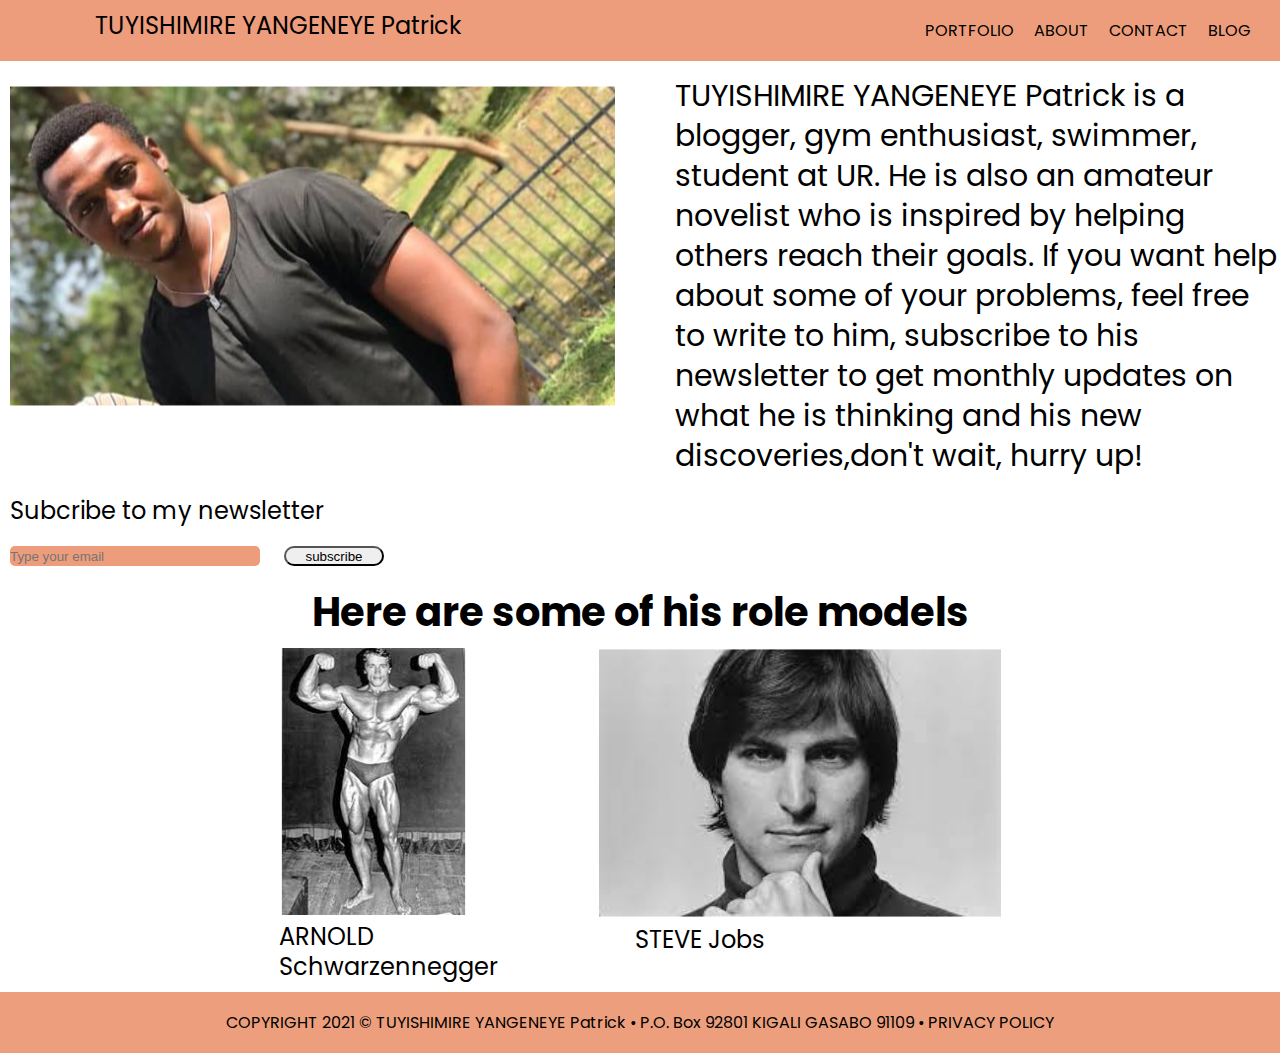
==== index.html @ 40ff32dd "feature(flight):fixed a link problem" ====
<!DOCTYPE html>
<html lang="en">
  <head>
    <meta charset="UTF-8" />
    <meta http-equiv="X-UA-Compatible" content="IE=edge" />
    <meta name="viewport" content="width=device-width, initial-scale=1.0" />
    <link rel="stylesheet" href="./css/index.css" />
    <title>portfolio</title>
  </head>
  <body>
    <nav class="navbar">
      <h3>TUYISHIMIRE YANGENEYE Patrick</h3>
      <ul class="nav-menu">
        <li class="nav-item"><a href="./pages/portfolio.html">PORTFOLIO</a></li>
        <li class="nav-item">
          <a href="./pages/about.html" class="nav-link">ABOUT</a>
        </li>
        <li class="nav-item">
          <a href="./pages/contact.html" class="nav-link">CONTACT</a>
        </li>
        <li class="nav-item">
          <a href="./pages/blog.html" class="nav-link">BLOG</a>
        </li>
      </ul>
      <div class="hamburger">
        <span class="bar"></span>
        <span class="bar"></span>
        <span class="bar"></span>
      </div>
    </nav>
    <div class="undernav">
      <div class="profile">
        <img src="./public/Rectangle 1image 1.svg" alt="my pfphoto" ; />
        <h3>
          TUYISHIMIRE YANGENEYE Patrick is a blogger, gym enthusiast, swimmer,
          student at UR. He is also an amateur novelist who is inspired by
          helping others reach their goals. If you want help about some of your
          problems, feel free to write to him, subscribe to his newsletter to
          get monthly updates on what he is thinking and his new
          discoveries,don't wait, hurry up!
        </h3>
      </div>
      <div class="textme">
        <h3>Subcribe to my newsletter</h3>
        <div class="flex">
          <input type="text" placeholder="Type your email" />
          <button>subscribe</button>
        </div>
      </div>

      <h2>Here are some of his role models</h2>
      <div class="rolemodels">
        <div class="box1">
          <img src="./public/Rectangle 3schwarz.svg" alt="gym image" />
          <h3>ARNOLD Schwarzennegger</h3>
        </div>

        <div class="box2">
          <img src="./public/Rectangle 4steve.svg" alt="Steve jobs" />
          <h3>STEVE Jobs</h3>
        </div>
      </div>
    </div>
    <footer>
      COPYRIGHT 2021 © TUYISHIMIRE YANGENEYE Patrick • P.O. Box 92801 KIGALI
      GASABO 91109 • PRIVACY POLICY
    </footer>
    <script src="../js/script.js"></script>
  </body>
</html>
---- css/index.css ----
@import url('https://fonts.googleapis.com/css2?family=Poppins:wght@400;700&display=swap');
*{
    color: black;
    margin: 0;
    padding: 0;
    box-sizing: border-box;
    outline: none;
    list-style: none;
    text-decoration: none;
}
body{
    width: 100%;
    height: 100vh;
    font-family: 'Poppins', sans-serif;
}

input{
    border: none;
    outline: none;
    width:50%;
    height:50vh
}

h1{
    font-style: normal;
    font-weight: normal;
    font-size: 24px;
    line-height: 37px;
}

h2{
    font-style: normal;
    font-weight: 700;
    font-size: 40px;
    line-height: 72px;
    
}

h3{
    font-style: normal;
    font-weight: normal;
    font-size: 24px;
    line-height: 30px;
    width:50%;
    margin-bottom:10px;
    
}

h4{
    font-style: normal;
    font-weight: normal;
    font-size: 18px;
    line-height: 27px;
}

p{
    font-style: normal;
    font-weight: normal;
    font-size: 14px;
    line-height: 155%;
}



/* footer bar */

footer{
    /* position: relative; */
    width: 100%;
    height:61px;;
    background: hsl(18, 76%, 71%);
    margin: 0 auto;
    display: flex;
    justify-content: center;
    align-items: center;
}

/* navigation bar */

nav{
    position: fixed;
    width: 100%;
    height: 61px;
    background: #ED9D7B;
    margin: 0 auto;
    display: flex;
    justify-content: space-around;
    align-items: center;
    top:0;
}

.undernav{
    margin-top: 61px;;
}
nav ul{
    width: 260px;
    display: flex;
    justify-content: space-between;
}
.profile{
    display: flex;
    flex-direction: row;
    justify-content: space-between;
}

.profile img{
    width:50%;
    height:auto;
    margin-right: 60px;
    margin-left: 10px;
    margin-top: 20px;
    padding-bottom: 75px;
}
.profile h3{
    padding-top: 15px;
    font-size: 30px;
    line-height: 40px;

}
.profile img:hover {
    animation-name: anime;
    animation-duration: 5s;
    animation-fill-mode: forwards;
}
@keyframes anime {
    100% {width:100%;
    height:100%;}
}
ul{
    gap: 20px;
}

input{
    height:20px;
    width: 250px;
    background-color: #ED9D7B;
    border-radius: 5px;
    margin: 10px;
}
.textme{
    display: flex;
    flex-direction: column;
}
button{
    height:20px;
    width:100px;
    border-radius: 10px;
    margin: 10px;
    
}

.rolemodels{
    display: flex;
    flex-direction: row;
    justify-content: center;
}
.box2{
    text-align: center;
}
.box2 img{
    height:270px;
    width:auto;
}

h2{
    text-align: center;
}
.textme h3{
    margin: 10px;
}
.nav-link{
    transition: 0.7s ease;
}

li :hover{
    color: yellow;

}

.hamburger{
    display:none;
    cursor: pointer;
}
.bar{
    display: block;
    width:25px;
    height:3px;
    margin: 5px auto;
    -webkit-transition: all 0.3s ease-in-out;
    transition: all 0.3s ease-in-out;
    background-color: black;

}

@media screen and (max-width: 800px){
    .hamburger{
        display:block;
    }
    .hamburger.active .bar:nth-child(2){
        opacity: 0;
    }
    .hamburger.active .bar:nth-child(1){
        transform: translateY(8px) rotate(45deg);
    }
    .hamburger.active .bar:nth-child(3){
        transform: translateY(-8px) rotate(-45deg);
    }
    .nav-menu{
        position: fixed;
        left: -100%;
        top:61px;
        gap: 0;
        flex-direction: column ;
        background-color: #ED9D7B;
        width:100%;
        text-align: center;
        transition: 0.3s;

    }
    .nav-item{
        margin:16px 0;
    }
    .nav-menu.active{
        left: 0;
    }
    body{
        width: 100vw;
        height:auto;


    }

    nav{
        position: fixed;
        top: 0;
        width: 100vw;
        height: 61px;
        background: #ED9D7B;
        margin: 0 auto;
        display: flex;
        justify-content: space-between;
        align-items: center;
        padding: 0 0px;
        /* z-index:1; */
        
    }
    
    footer{
        width: 100vw;
        height: 61px;
        background: hsl(18, 76%, 71%);
        display: flex;
        justify-content: center;
        align-items: center;
    }
    .rolemodels{
        display: block;
        
    }
    .profile{
        margin-top:61px;
        display: flex;
        flex-direction: column;
    
    }
    
    
    .profile img{
        width:100%;
        height:auto;
        margin: 0px;
        padding: 0px;
        
    }
    .profile h3{
        padding-top: 2px;
        line-height: 20px;
        font-size: 15px;
    
    }
    
    .box2{
        text-align: none;
    }
    h3{
        font-style: normal;
        font-weight: normal;
        font-size: 15px;
        line-height: 15px;
        margin: 0 ;
    }
    h2{
        font-style: normal;
        font-weight: 700;
        font-size: 20px;
        line-height: 20px;
    }
    .box1 img{
        width:100vw;
        height:60vh;
 
    }
     .box2 img{
        width:100vw;
        height:40vh;
     }
     .box1{
         margin: 0px;
     }
.box2{
    margin: 0px;
}
.box2{
    text-align: center;
}
.box1{
    text-align: center;
}
.profile h3{
width: fit-content;
}

}
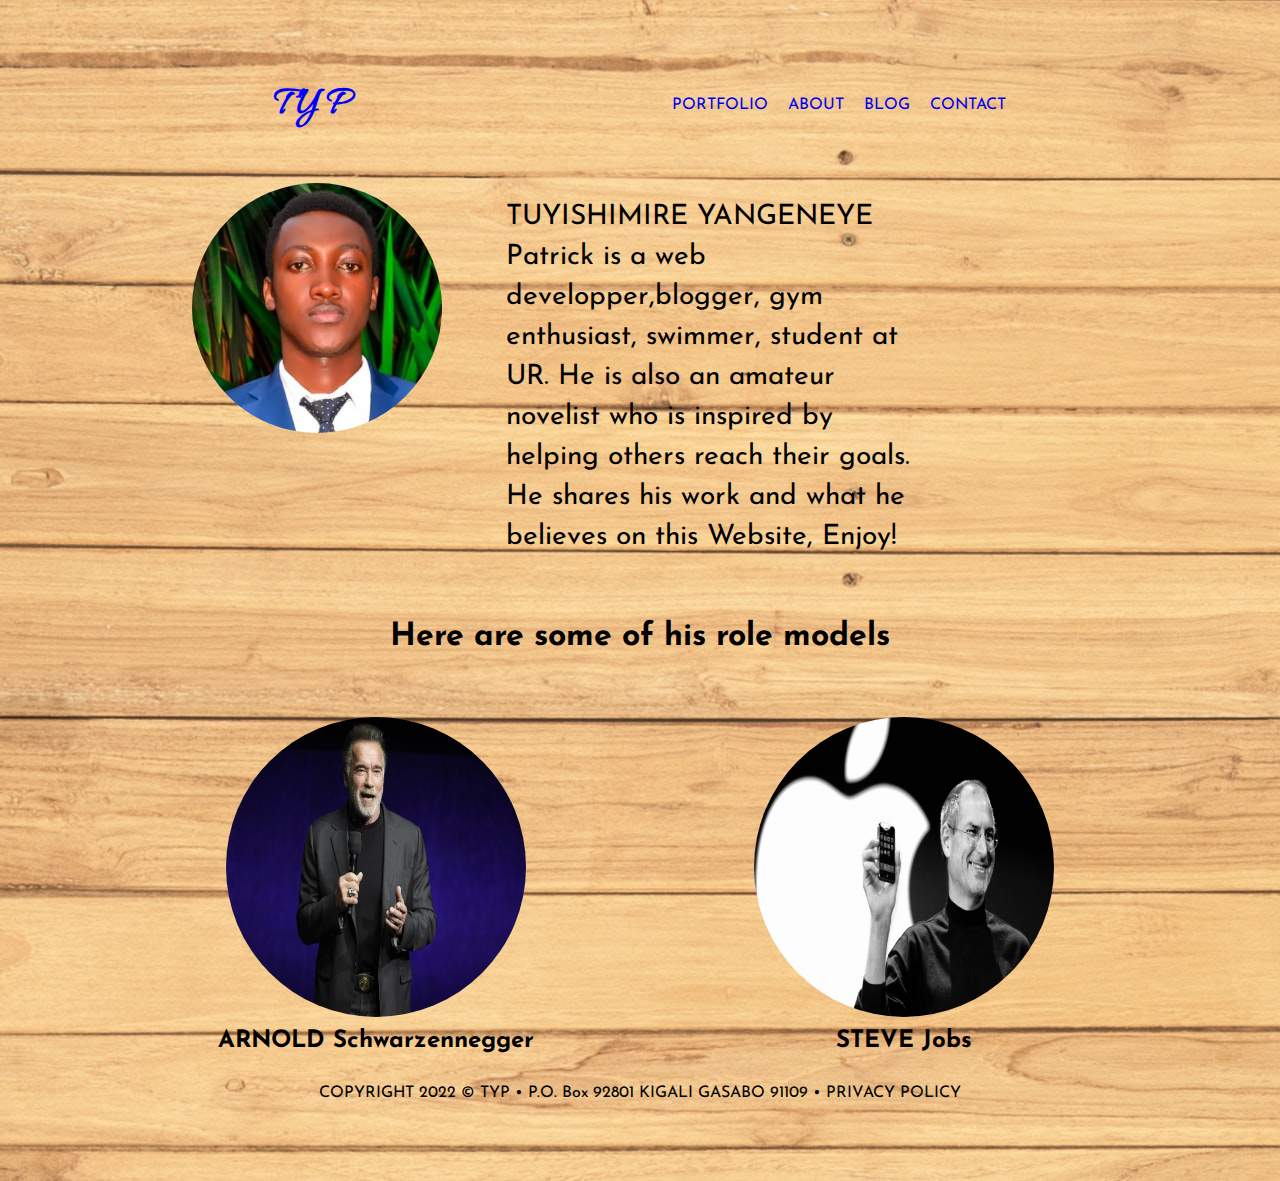
==== commit e8bd2def: "rebuilt the web pages as requested" ====
--- a/index.html
+++ b/index.html
@@ -4,67 +4,48 @@
     <meta charset="UTF-8" />
     <meta http-equiv="X-UA-Compatible" content="IE=edge" />
     <meta name="viewport" content="width=device-width, initial-scale=1.0" />
+    <title>Landing page</title>
     <link rel="stylesheet" href="./css/index.css" />
-    <title>portfolio</title>
   </head>
   <body>
-    <nav class="navbar">
-      <h3>TUYISHIMIRE YANGENEYE Patrick</h3>
-      <ul class="nav-menu">
-        <li class="nav-item"><a href="./pages/portfolio.html">PORTFOLIO</a></li>
-        <li class="nav-item">
-          <a href="./pages/about.html" class="nav-link">ABOUT</a>
-        </li>
-        <li class="nav-item">
-          <a href="./pages/contact.html" class="nav-link">CONTACT</a>
-        </li>
-        <li class="nav-item">
-          <a href="./pages/blog.html" class="nav-link">BLOG</a>
-        </li>
-      </ul>
-      <div class="hamburger">
-        <span class="bar"></span>
-        <span class="bar"></span>
-        <span class="bar"></span>
+    <div class="main">
+      <nav class="navbar">
+        <h3>T Y P</h3>
+        <ul class="navbar-items">
+          <li><a href="./pages/portfolioB.html">PORTFOLIO</a></li>
+          <li><a href="./pages/aboutb.html">ABOUT</a></li>
+          <li><a href="./pages/blogb.html">BLOG</a></li>
+          <li><a href="./pages/contactb.html">CONTACT</a></li>
+        </ul>
+      </nav>
+      <div class="profile">
+        <div class="myprofile">
+          <img src="./public/Patrickty.jpg" alt="TUYISHIMIRE YANGENEYE Patrick" />
       </div>
-    </nav>
-    <div class="undernav">
-      <div class="profile">
-        <img src="./public/Rectangle 1image 1.svg" alt="my pfphoto" ; />
-        <h3>
-          TUYISHIMIRE YANGENEYE Patrick is a blogger, gym enthusiast, swimmer,
-          student at UR. He is also an amateur novelist who is inspired by
-          helping others reach their goals. If you want help about some of your
-          problems, feel free to write to him, subscribe to his newsletter to
-          get monthly updates on what he is thinking and his new
-          discoveries,don't wait, hurry up!
-        </h3>
+        <p>
+          TUYISHIMIRE YANGENEYE Patrick is a web developper,blogger, gym
+          enthusiast, swimmer, student at UR. He is also an amateur novelist who
+          is inspired by helping others reach their goals. He shares his work and
+          what he believes on this Website, Enjoy!
+        </p>
       </div>
-      <div class="textme">
-        <h3>Subcribe to my newsletter</h3>
-        <div class="flex">
-          <input type="text" placeholder="Type your email" />
-          <button>subscribe</button>
+      <h1>Here are some of his role models</h1>
+      <div class="rolemodels">
+        <div class="rolemodel-1">
+          <img
+            src="./public/Arnold-Schwarzenegger suit.jpg"
+            alt="ARNOLD Schwarzennegger"
+          />
+          <h2>ARNOLD Schwarzennegger</h2>
+        </div>
+        <div class="rolemodel-2">
+          <img src="./public/Steve-Jobs-holds.jpg" alt="STEVE Jobs" />
+          <h2>STEVE Jobs</h2>
         </div>
       </div>
-
-      <h2>Here are some of his role models</h2>
-      <div class="rolemodels">
-        <div class="box1">
-          <img src="./public/Rectangle 3schwarz.svg" alt="gym image" />
-          <h3>ARNOLD Schwarzennegger</h3>
-        </div>
-
-        <div class="box2">
-          <img src="./public/Rectangle 4steve.svg" alt="Steve jobs" />
-          <h3>STEVE Jobs</h3>
-        </div>
-      </div>
-    </div>
-    <footer>
-      COPYRIGHT 2021 © TUYISHIMIRE YANGENEYE Patrick • P.O. Box 92801 KIGALI
-      GASABO 91109 • PRIVACY POLICY
-    </footer>
-    <script src="../js/script.js"></script>
+      <footer>
+        COPYRIGHT 2022 © TYP • P.O. Box 92801 KIGALI GASABO 91109 • PRIVACY POLICY
+      </footer>
+  </div>
   </body>
 </html>
--- a/css/index.css
+++ b/css/index.css
@@ -1,323 +1,232 @@
-@import url('https://fonts.googleapis.com/css2?family=Poppins:wght@400;700&display=swap');
+@import url('https://fonts.googleapis.com/css2?family=Allura&family=Josefin+Sans&family=Poppins:wght@400;700&display=swap');
+
+body{
+    width:100%;
+    height:auto;
+    margin:0;padding:0;
+    background-image: url(../public/pexels-fwstudio-129731\ \(1\).jpg);
+  
+}
+
 *{
-    color: black;
-    margin: 0;
     padding: 0;
+    margin:0;
+    text-decoration:none;
+    list-style:none;
     box-sizing: border-box;
-    outline: none;
-    list-style: none;
-    text-decoration: none;
-}
-body{
-    width: 100%;
-    height: 100vh;
-    font-family: 'Poppins', sans-serif;
-}
-
-input{
-    border: none;
-    outline: none;
-    width:50%;
-    height:50vh
-}
-
+    font-family: "Josefin Sans",sans-serif;
+}
+.main{
+    padding: 1em 3em;
+    margin:4em;
+    background:url("https://cdn-media-1.freecodecamp.org/imgr/MJAkxbh.png");
+    border-radius: 5%;
+}
+
+/*NAVIGATION BAR */
+.navbar{
+width:100%;
+display:flex;
+justify-content: space-around;
+font-family:cursive,sans-serif;
+align-items: center;
+}
+.navbar-items {
+    display:flex;
+    gap:20px;
+}
+.navbar h3{
+    font-family: "Allura",sans-serif;
+    font-size: 40px;
+    color: blue;
+}
+
+/* PROFILE SECTION*/
+.profile{
+    margin-top: 5%;
+    width:100%;
+    height:auto;
+    display:flex;
+    justify-content:safe;
+    
+}
+
+.profile img{
+    float:left;
+}
+.myprofile{
+    margin:0 4em 0 5em; 
+    transition: all 0.5s ease;
+}
+.myprofile img{
+    width:85%;
+    height:30vh;
+}
+.myprofile img{
+    width: 250px;
+    height: 250px;
+    border-radius: 50%;
+    cursor:pointer;
+}
+.myprofile img:hover{
+    transform: scale(1.1);
+}
+.profile p{
+margin-top: 0.5em;   
+width:40%;
+height:80%;
+line-height: 40px;
+font-size: 28px;
+}
 h1{
-    font-style: normal;
-    font-weight: normal;
-    font-size: 24px;
-    line-height: 37px;
-}
-
-h2{
-    font-style: normal;
-    font-weight: 700;
-    font-size: 40px;
-    line-height: 72px;
-    
-}
-
-h3{
-    font-style: normal;
-    font-weight: normal;
-    font-size: 24px;
-    line-height: 30px;
-    width:50%;
-    margin-bottom:10px;
-    
-}
-
-h4{
-    font-style: normal;
-    font-weight: normal;
-    font-size: 18px;
-    line-height: 27px;
-}
-
-p{
-    font-style: normal;
-    font-weight: normal;
-    font-size: 14px;
-    line-height: 155%;
-}
-
-
-
-/* footer bar */
-
-footer{
-    /* position: relative; */
-    width: 100%;
-    height:61px;;
-    background: hsl(18, 76%, 71%);
-    margin: 0 auto;
-    display: flex;
-    justify-content: center;
-    align-items: center;
-}
-
-/* navigation bar */
-
-nav{
-    position: fixed;
-    width: 100%;
-    height: 61px;
-    background: #ED9D7B;
-    margin: 0 auto;
-    display: flex;
-    justify-content: space-around;
-    align-items: center;
-    top:0;
-}
-
-.undernav{
-    margin-top: 61px;;
-}
-nav ul{
-    width: 260px;
-    display: flex;
-    justify-content: space-between;
-}
-.profile{
-    display: flex;
-    flex-direction: row;
-    justify-content: space-between;
-}
-
-.profile img{
-    width:50%;
-    height:auto;
-    margin-right: 60px;
-    margin-left: 10px;
-    margin-top: 20px;
-    padding-bottom: 75px;
-}
-.profile h3{
-    padding-top: 15px;
-    font-size: 30px;
-    line-height: 40px;
-
-}
-.profile img:hover {
-    animation-name: anime;
-    animation-duration: 5s;
-    animation-fill-mode: forwards;
-}
-@keyframes anime {
-    100% {width:100%;
-    height:100%;}
-}
-ul{
-    gap: 20px;
-}
-
-input{
-    height:20px;
-    width: 250px;
-    background-color: #ED9D7B;
-    border-radius: 5px;
-    margin: 10px;
-}
-.textme{
+    text-align: center;
+    margin:2em 0 2em 0;
+}
+/*ROLE MODELS*/
+.rolemodels{
+    display:flex;
+    width:100%;
+    height:auto;
+    justify-content: space-evenly;
+    margin:0em 0em 2em 0em;
+    align-items: center;
+
+}
+.rolemodels h2{
+    margin-top: 0.5em;
+}
+.rolemodel-1{
+    width:60%;
     display: flex;
     flex-direction: column;
-}
-button{
-    height:20px;
-    width:100px;
-    border-radius: 10px;
-    margin: 10px;
-    
-}
-
-.rolemodels{
+    align-items: center;
+}
+.rolemodel-2{
+    width:60%;
     display: flex;
-    flex-direction: row;
-    justify-content: center;
-}
-.box2{
-    text-align: center;
-}
-.box2 img{
-    height:270px;
-    width:auto;
-}
-
-h2{
-    text-align: center;
-}
-.textme h3{
-    margin: 10px;
-}
-.nav-link{
-    transition: 0.7s ease;
-}
-
-li :hover{
-    color: yellow;
-
-}
-
-.hamburger{
-    display:none;
-    cursor: pointer;
-}
-.bar{
-    display: block;
-    width:25px;
-    height:3px;
-    margin: 5px auto;
-    -webkit-transition: all 0.3s ease-in-out;
-    transition: all 0.3s ease-in-out;
-    background-color: black;
-
-}
-
-@media screen and (max-width: 800px){
-    .hamburger{
-        display:block;
-    }
-    .hamburger.active .bar:nth-child(2){
-        opacity: 0;
-    }
-    .hamburger.active .bar:nth-child(1){
-        transform: translateY(8px) rotate(45deg);
-    }
-    .hamburger.active .bar:nth-child(3){
-        transform: translateY(-8px) rotate(-45deg);
-    }
-    .nav-menu{
-        position: fixed;
-        left: -100%;
-        top:61px;
-        gap: 0;
-        flex-direction: column ;
-        background-color: #ED9D7B;
+    flex-direction: column;
+    align-items: center;
+}
+
+.rolemodel-1 img{
+    width:300px;
+    height:300px;
+    border-radius: 50%;
+
+}
+.rolemodel-2 img{
+    width:300px;
+    height:300px;
+    border-radius: 50%;
+
+}
+.rolemodel-1 h2{
+    text-align: center;
+}
+.rolemodel-2 h2{
+    text-align: center;
+}
+/* FOOTER*/
+footer{
+    text-align: center;
+}
+@media screen and (max-width: 800px) {
+    *{
+        padding: 0;
+        margin:0;
+        text-decoration:none;
+        list-style:none;
+        box-sizing: border-box;
+        font-family: "Josefin Sans",sans-serif;
+    }
+
+    body{
+
         width:100%;
-        text-align: center;
-        transition: 0.3s;
-
-    }
-    .nav-item{
-        margin:16px 0;
-    }
-    .nav-menu.active{
-        left: 0;
-    }
-    body{
-        width: 100vw;
         height:auto;
-
-
-    }
-
-    nav{
-        position: fixed;
-        top: 0;
-        width: 100vw;
-        height: 61px;
-        background: #ED9D7B;
-        margin: 0 auto;
-        display: flex;
+        margin:0;padding:0;
+      background-image: url(../public/pexels-fwstudio-129731\ \(1\).jpg);
+      
+    }
+    .main{
+        width:100%;
+        height:auto;
+        padding:0em;
+        margin:2em 0em 2em 0em;
+        background:url("https://cdn-media-1.freecodecamp.org/imgr/MJAkxbh.png");
+        border-radius: 20px;
+        
+    }
+    /*NAVIGATION BAR*/
+    .navbar{
+        display:flex;
+        flex-direction: column;
+        align-items: center;
+
+    }
+    .navbar-items{
+        display:flex;
+        flex-direction: column;
+        align-items: center;
+
+    }
+    /*PROFILE*/
+    .profile{
+        margin-top: 5%;
+        width:100%;
+        height:auto;
+        display:flex;
+        flex-direction: column;
         justify-content: space-between;
         align-items: center;
-        padding: 0 0px;
-        /* z-index:1; */
+
+    }
+    .myprofile{
+        margin:0 auto; 
+        transition: all 0.5s ease;
+    }
+    .myprofile img{
+        border-radius: 50%;
+        cursor:pointer;
         
     }
-    
-    footer{
-        width: 100vw;
-        height: 61px;
-        background: hsl(18, 76%, 71%);
-        display: flex;
-        justify-content: center;
-        align-items: center;
-    }
-    .rolemodels{
-        display: block;
-        
-    }
-    .profile{
-        margin-top:61px;
-        display: flex;
-        flex-direction: column;
-    
-    }
-    
-    
-    .profile img{
-        width:100%;
-        height:auto;
-        margin: 0px;
-        padding: 0px;
-        
-    }
-    .profile h3{
-        padding-top: 2px;
-        line-height: 20px;
-        font-size: 15px;
-    
-    }
-    
-    .box2{
-        text-align: none;
-    }
-    h3{
-        font-style: normal;
-        font-weight: normal;
-        font-size: 15px;
-        line-height: 15px;
-        margin: 0 ;
-    }
-    h2{
-        font-style: normal;
-        font-weight: 700;
-        font-size: 20px;
-        line-height: 20px;
-    }
-    .box1 img{
-        width:100vw;
-        height:60vh;
- 
-    }
-     .box2 img{
-        width:100vw;
-        height:40vh;
-     }
-     .box1{
-         margin: 0px;
-     }
-.box2{
-    margin: 0px;
-}
-.box2{
-    text-align: center;
-}
-.box1{
-    text-align: center;
-}
-.profile h3{
-width: fit-content;
+    .profile p{
+        margin-top: 1em;   
+        width:80%;
+        height:80%;
+        line-height: 35px;
+        font-size: 28px;
+        }
+    /*ROLE MODELS*/
+.rolemodels{
+    display:flex;
+    flex-direction: column;
+    width:100%;
+    height:auto;
+    justify-content: space-evenly;
+    align-items: center;
+    margin: 0em;
+
+}
+.rolemodel-1{
+    margin-bottom: 2em;
+}
+.rolemodel-1 img{
+    width:200px;
+    height:200px;
+    border-radius: 50%;
+   
+
+}
+.rolemodel-2 img{
+    width:200px;
+    height:200px;
+    border-radius: 50%;
+
+}
+footer{
+    padding: 0%;
+    margin:0%;
 }
 
 }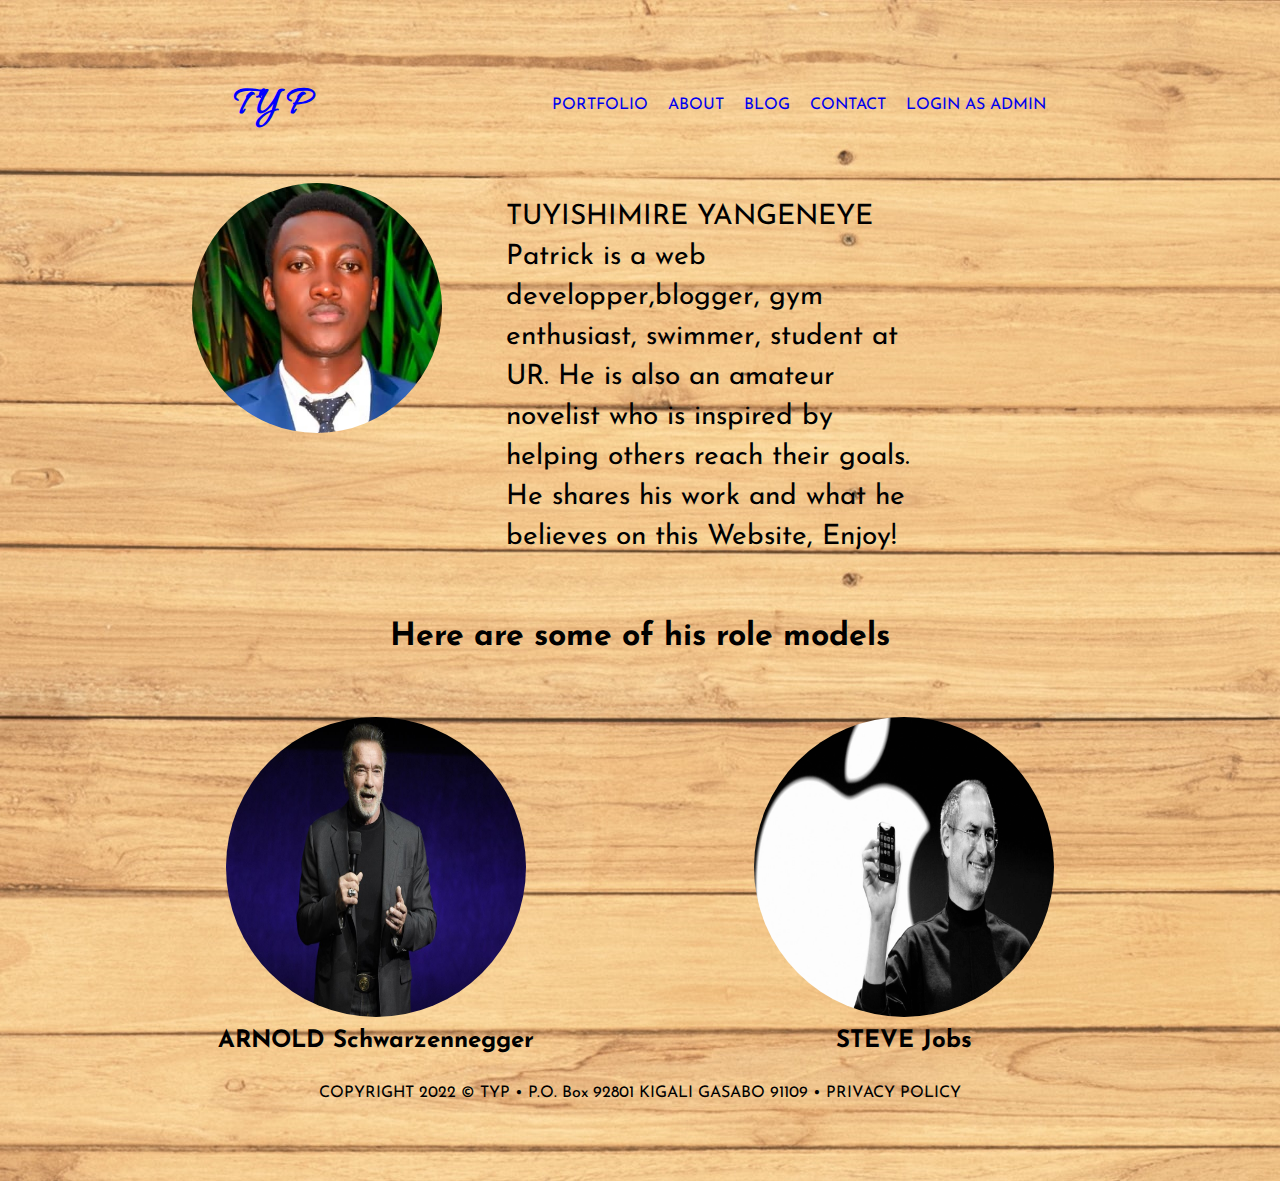
==== commit 70bf2764: "linked the admin login page to landing page" ====
--- a/index.html
+++ b/index.html
@@ -16,6 +16,7 @@
           <li><a href="./pages/aboutb.html">ABOUT</a></li>
           <li><a href="./pages/blogb.html">BLOG</a></li>
           <li><a href="./pages/contactb.html">CONTACT</a></li>
+          <li><a href="./pages/login.html">LOGIN AS ADMIN</a></li>
         </ul>
       </nav>
       <div class="profile">
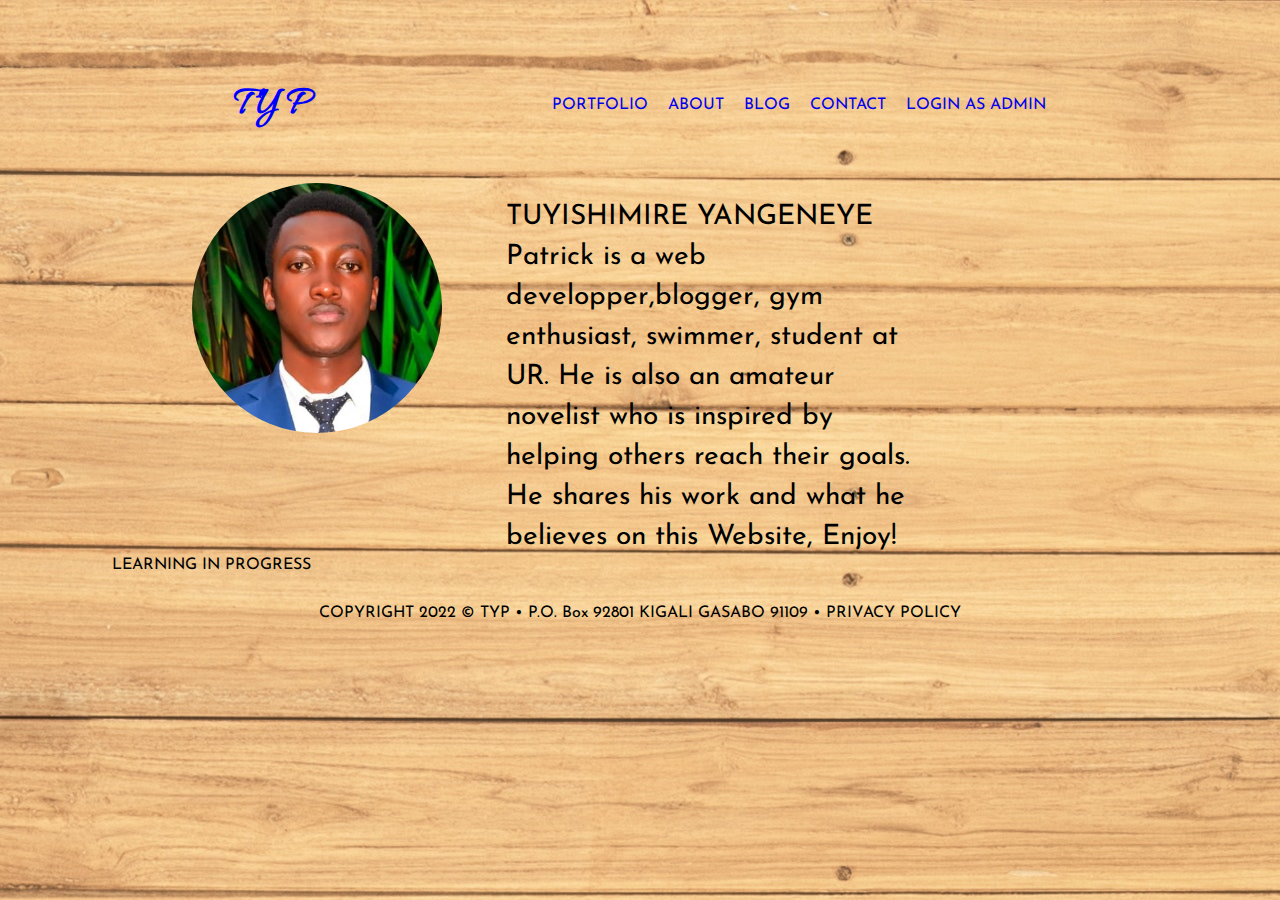
==== commit aef571b7: "did some changes" ====
--- a/index.html
+++ b/index.html
@@ -18,6 +18,7 @@
           <li><a href="./pages/contactb.html">CONTACT</a></li>
           <li><a href="./pages/login.html">LOGIN AS ADMIN</a></li>
         </ul>
+        
       </nav>
       <div class="profile">
         <div class="myprofile">
@@ -30,7 +31,7 @@
           what he believes on this Website, Enjoy!
         </p>
       </div>
-      <h1>Here are some of his role models</h1>
+      <h1 id="text-title">Here are some of his role models</h1>
       <div class="rolemodels">
         <div class="rolemodel-1">
           <img
@@ -48,5 +49,6 @@
         COPYRIGHT 2022 © TYP • P.O. Box 92801 KIGALI GASABO 91109 • PRIVACY POLICY
       </footer>
   </div>
+  <script src="./JS/index.js"></script>
   </body>
 </html>
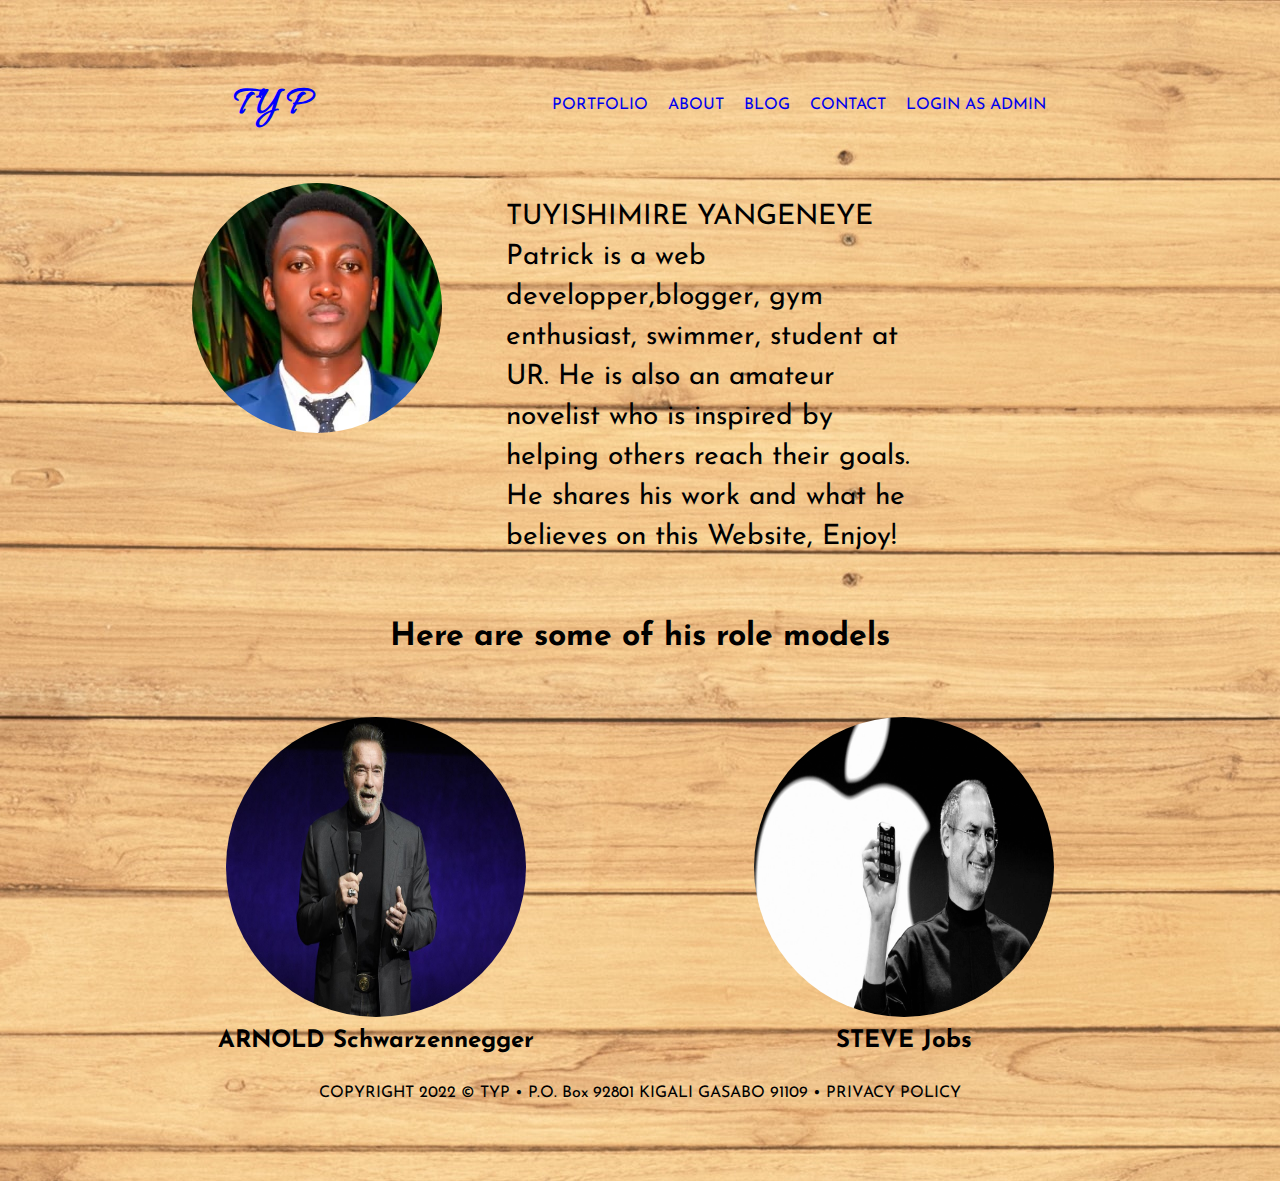
==== commit 261b3f60: "validated login page" ====
--- a/index.html
+++ b/index.html
@@ -18,7 +18,6 @@
           <li><a href="./pages/contactb.html">CONTACT</a></li>
           <li><a href="./pages/login.html">LOGIN AS ADMIN</a></li>
         </ul>
-        
       </nav>
       <div class="profile">
         <div class="myprofile">
@@ -31,7 +30,7 @@
           what he believes on this Website, Enjoy!
         </p>
       </div>
-      <h1 id="text-title">Here are some of his role models</h1>
+      <h1>Here are some of his role models</h1>
       <div class="rolemodels">
         <div class="rolemodel-1">
           <img
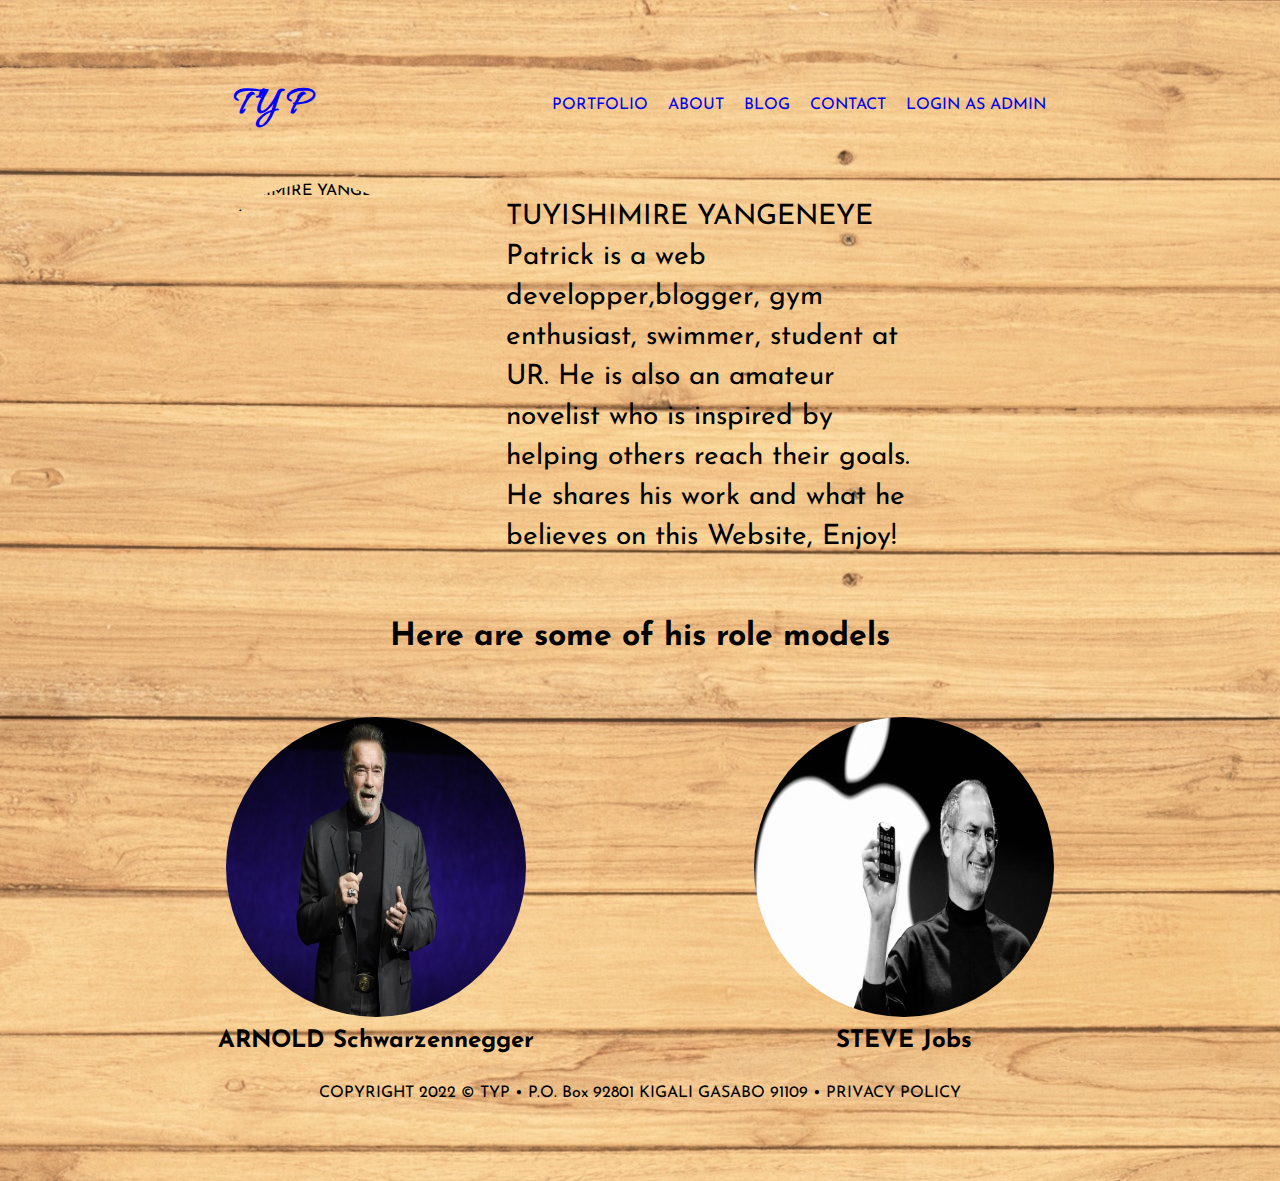
==== commit c2be0de9: "fetched articles" ====
--- a/index.html
+++ b/index.html
@@ -20,14 +20,12 @@
         </ul>
       </nav>
       <div class="profile">
-        <div class="myprofile">
-          <img src="./public/Patrickty.jpg" alt="TUYISHIMIRE YANGENEYE Patrick" />
-      </div>
+        <div class="myprofile" id="myprofile"></div>
         <p>
           TUYISHIMIRE YANGENEYE Patrick is a web developper,blogger, gym
           enthusiast, swimmer, student at UR. He is also an amateur novelist who
-          is inspired by helping others reach their goals. He shares his work and
-          what he believes on this Website, Enjoy!
+          is inspired by helping others reach their goals. He shares his work
+          and what he believes on this Website, Enjoy!
         </p>
       </div>
       <h1>Here are some of his role models</h1>
@@ -45,9 +43,10 @@
         </div>
       </div>
       <footer>
-        COPYRIGHT 2022 © TYP • P.O. Box 92801 KIGALI GASABO 91109 • PRIVACY POLICY
+        COPYRIGHT 2022 © TYP • P.O. Box 92801 KIGALI GASABO 91109 • PRIVACY
+        POLICY
       </footer>
-  </div>
-  <script src="./JS/index.js"></script>
+    </div>
+    <script src="./JS/index.js"></script>
   </body>
 </html>
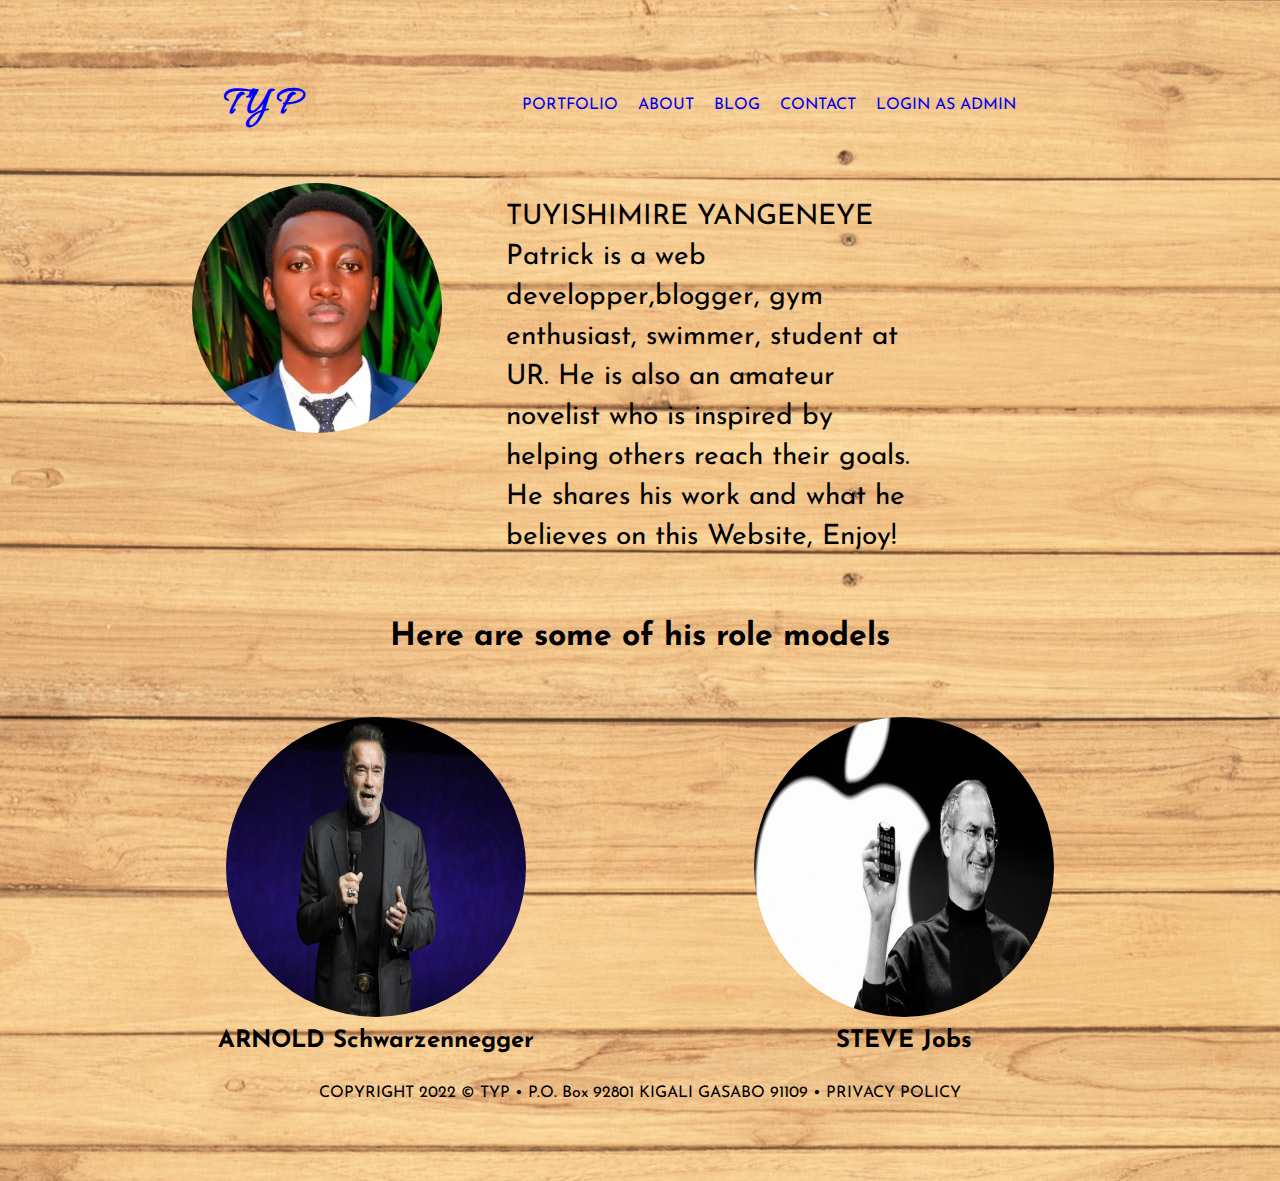
==== commit fd560447: "added changes" ====
--- a/index.html
+++ b/index.html
@@ -16,11 +16,20 @@
           <li><a href="./pages/aboutb.html">ABOUT</a></li>
           <li><a href="./pages/blogb.html">BLOG</a></li>
           <li><a href="./pages/contactb.html">CONTACT</a></li>
-          <li><a href="./pages/login.html">LOGIN AS ADMIN</a></li>
+          <li id="hiddenLink">
+            <a href="./pages/login.html">LOGIN AS ADMIN</a>
+          </li>
+          <li><a href="" id="replace"></a></li>
+          <li></li>
         </ul>
       </nav>
       <div class="profile">
-        <div class="myprofile" id="myprofile"></div>
+        <div class="myprofile" id="myprofile">
+          <img
+            src="./public/Patrickty.jpg"
+            alt="TUYISHIMIRE YANGENEYE Patrick"
+          />
+        </div>
         <p>
           TUYISHIMIRE YANGENEYE Patrick is a web developper,blogger, gym
           enthusiast, swimmer, student at UR. He is also an amateur novelist who
@@ -29,6 +38,7 @@
         </p>
       </div>
       <h1>Here are some of his role models</h1>
+
       <div class="rolemodels">
         <div class="rolemodel-1">
           <img
